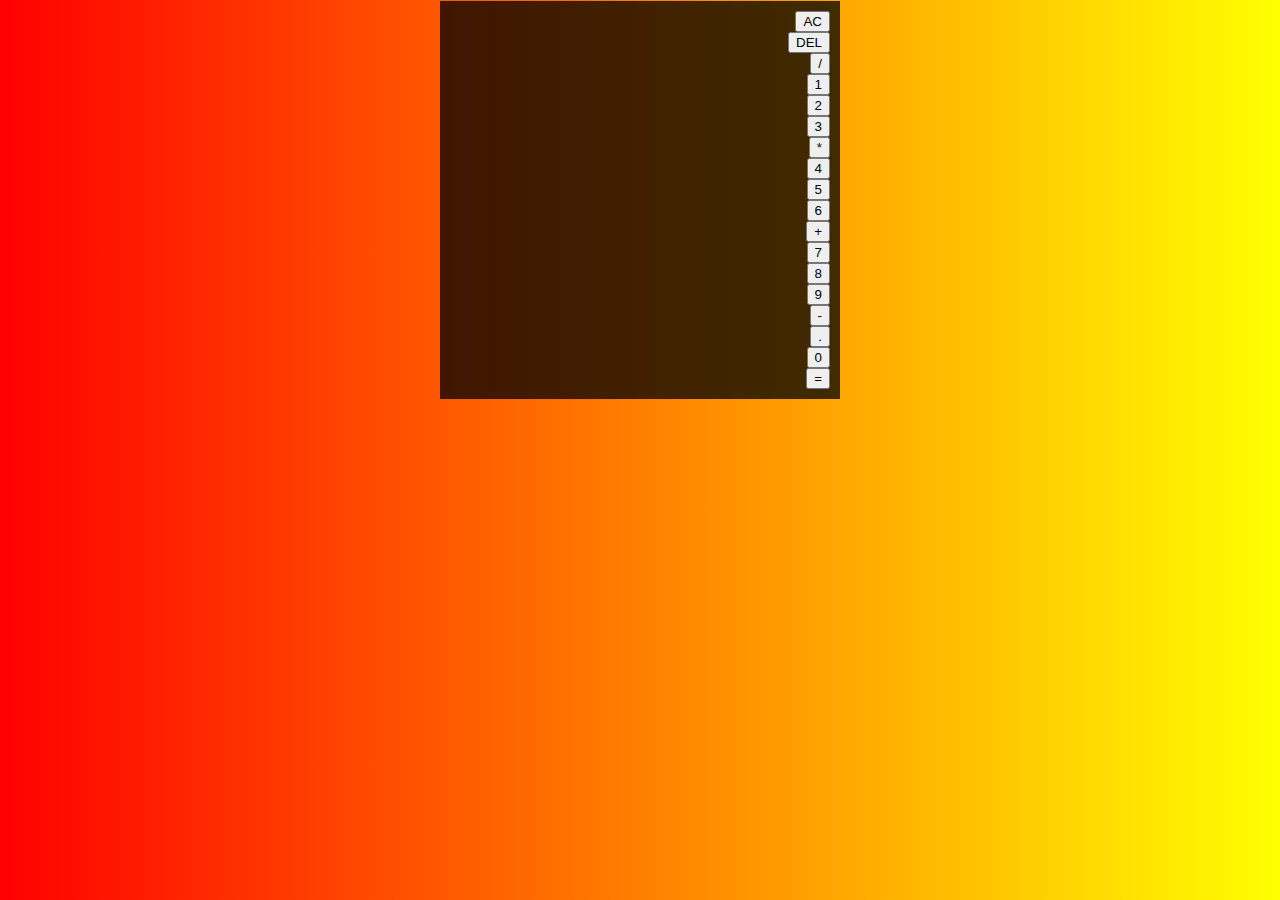
==== index.html @ 15314683 "HTML and CSS" ====
<!DOCTYPE html>
<html lang="en">
<head>
    <meta charset="UTF-8">
    <meta name="viewport" content="width=device-width, initial-scale=1.0">
    <title>Calculator</title>
    <link href="style.css" rel="stylesheet">
    <script src="main.js" defer></script>
</head>
<body>
    <div class="calculator-grid">
        <div class="output">
          <div data-previous-operand class="previous-operand"></
            div>
          <div data-current-operand class="current-operand"></div>
    </div>
    <button data-all-clear class="span-two">AC</button>
    <button data-delete>DEL</button>
    <button data-operation>/</button>
    <button data-number>1</button>
    <button data-number>2</button>
    <button data-number>3</button>
    <button data-operation>*</button>
    <button data-number>4</button>
    <button data-number>5</button>
    <button data-number>6</button>
    <button data-operation>+</button>
    <button data-number>7</button>
    <button data-number>8</button>
    <button data-number>9</button>
    <button data-operation>-</button>
    <button data-number>.</button>
    <button data-number>0</button>
    <button data-equals class="span-two">=</button>
    </div>
</body>
</html>
---- style.css ----
*, *::before, *::after {
    box-sizing: border-box;
    font-family: 'Franklin Gothic Medium', 'Arial Narrow', Arial, sans-serif;
    font-weight: normal;
}

body {
    padding: 0;
    margin: 0;
    background: linear-gradient(to right, red, yellow);
}

.calculator-grid {
    display: grid;
    justify-content: center;
    align-content: center;
    min-height: 100vh;
    grid-template-columns: repeat(4, 100px);
    grid-template-rows: minmax(120px, auto) repeat(5, 100px);
}

.calculator-grid > button {
    cursor: pointer;
    font-size: 2rem;
    border: 1px solid white;
    outline: none;
    background-color: rgba(255, 255, 255, .75);
}

calculator-grid > button:hover {
    background-color: rgba(255, 255, 255, .9);
}

.span-two {
    grid-column: span 2;
}

.output {
    grid-column: 1 / -1;
    background-color: rgba(0, 0, 0, .75);
    display: flex;
    align-items: flex-end;
    justify-content: space-around;
    flex-direction: column;
    padding: 10px;
    word-wrap: break-word;
    word-break: break-all;
}

.output .previous-operand {
    color: rgba(255, 255, 255, .75);
    font-size: 1.5rem;
}

.output .current-operand {
    color: white;
    font-size: 2.5rem;
}
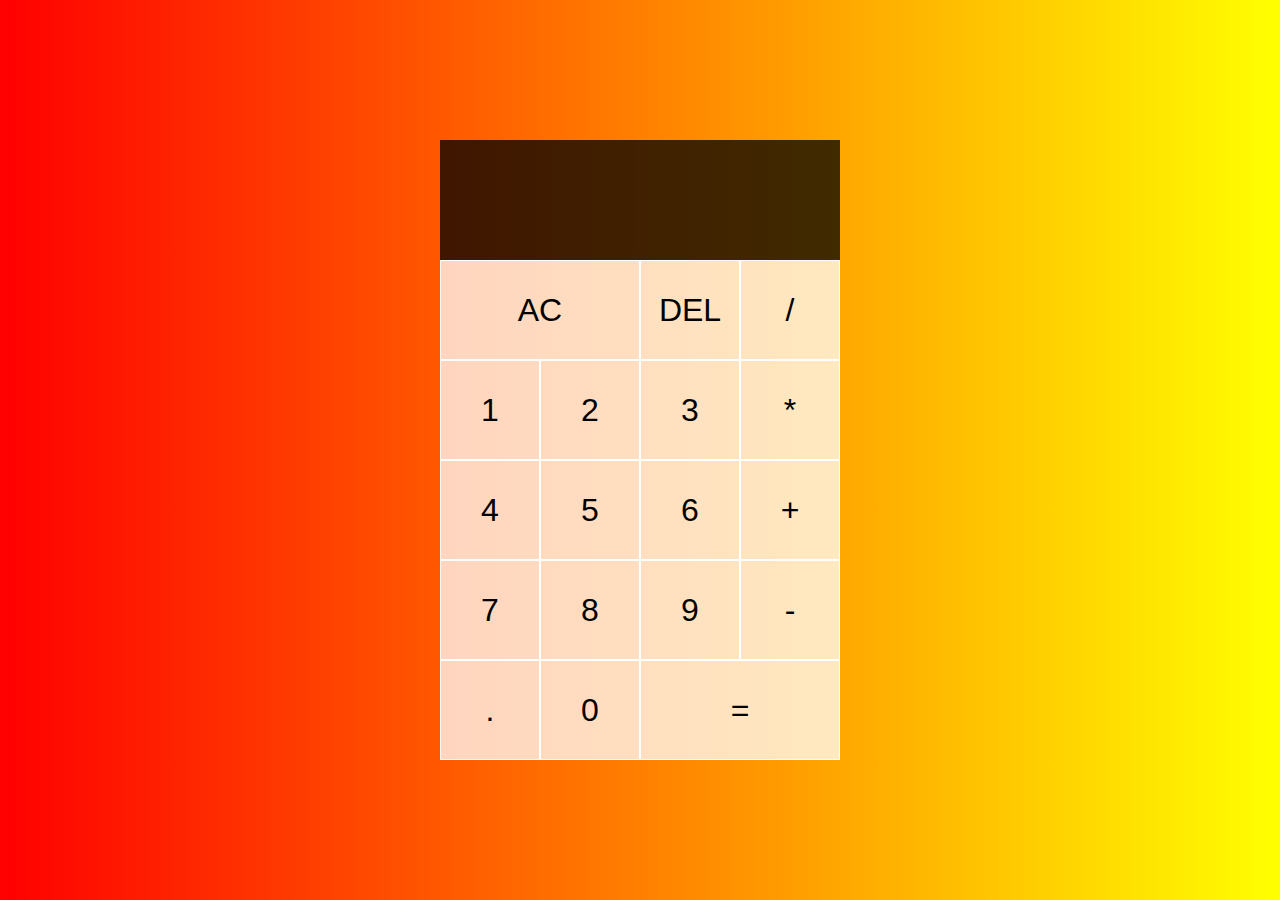
==== commit fb0143a7: "push again" ====
--- a/index.html
+++ b/index.html
@@ -10,8 +10,7 @@
 <body>
     <div class="calculator-grid">
         <div class="output">
-          <div data-previous-operand class="previous-operand"></
-            div>
+          <div data-previous-operand class="previous-operand"></div>
           <div data-current-operand class="current-operand"></div>
     </div>
     <button data-all-clear class="span-two">AC</button>
